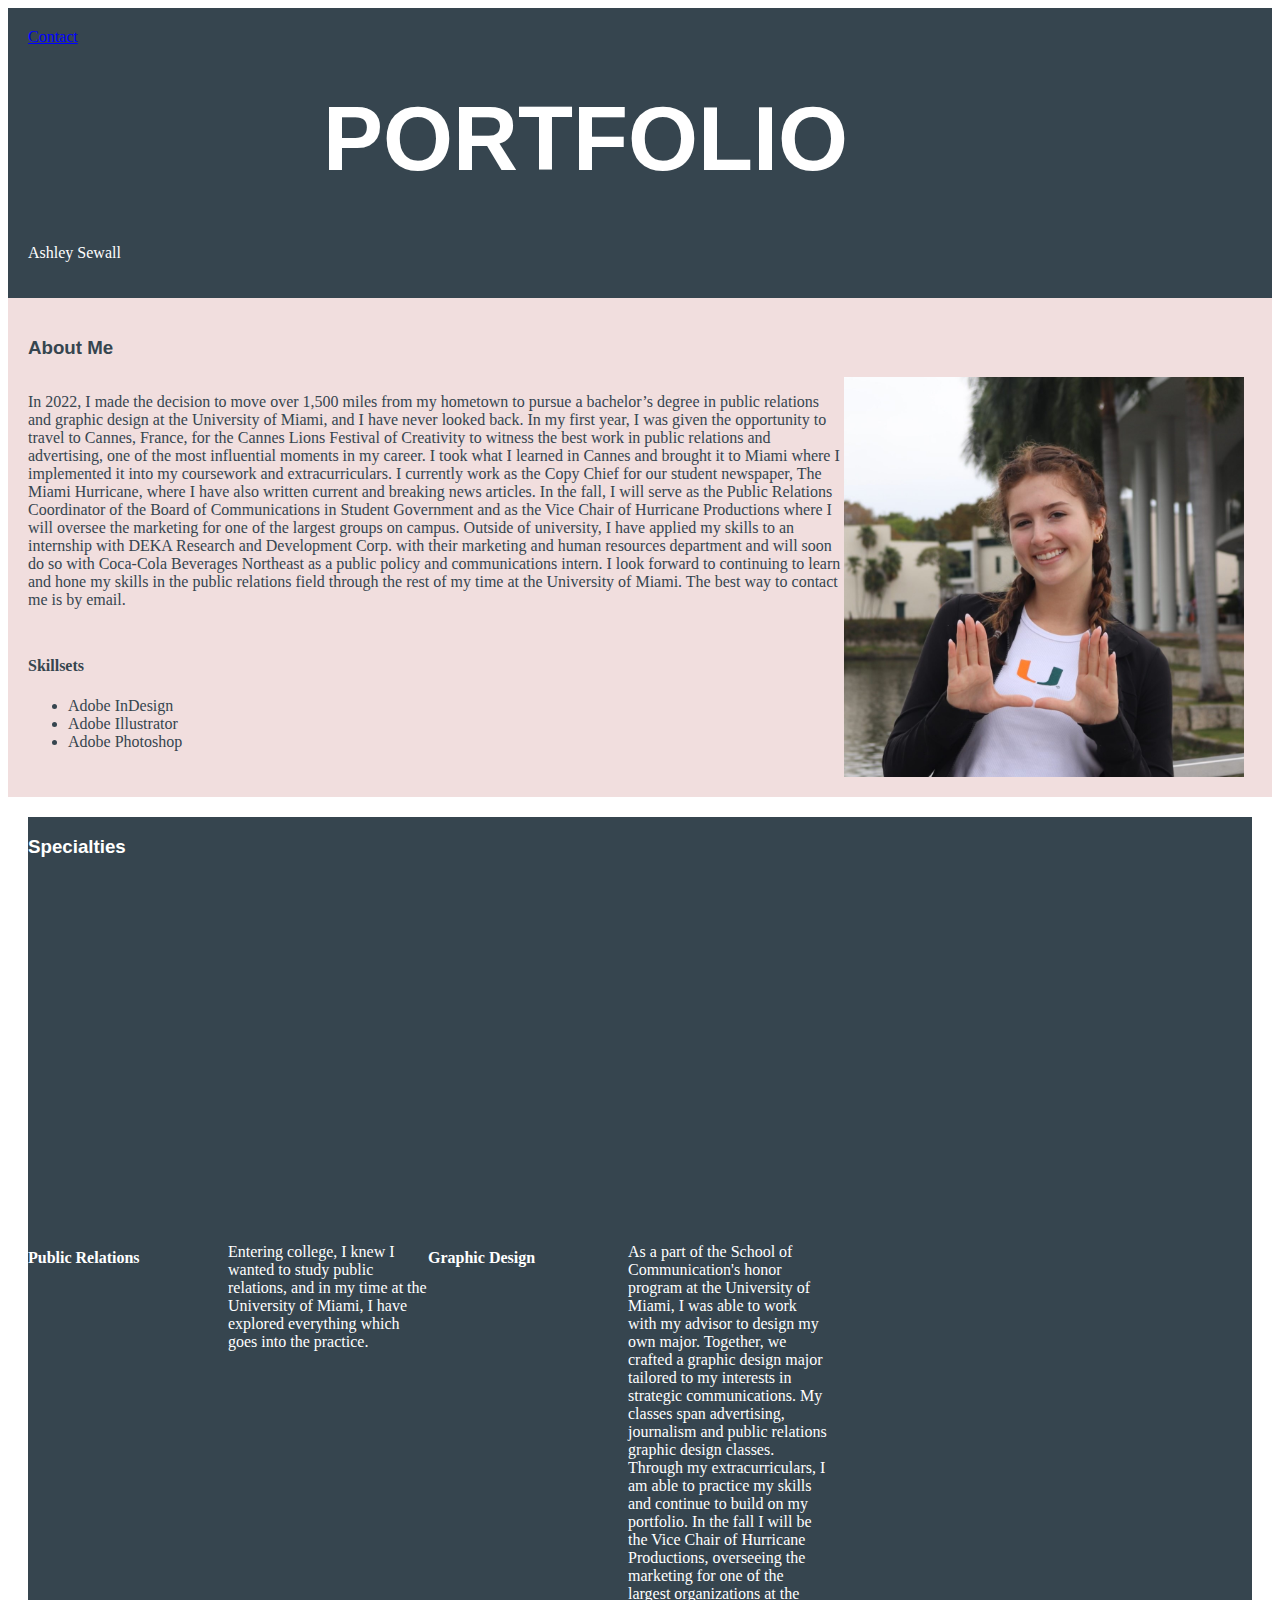
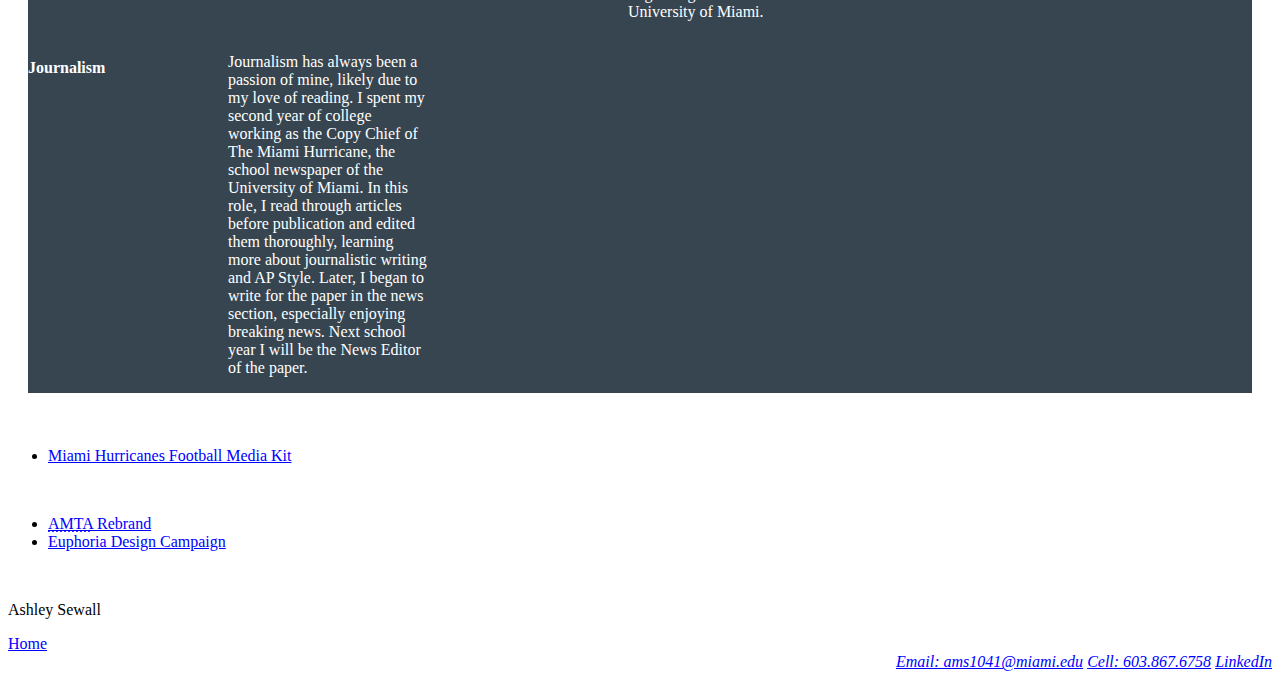
==== index.html @ 4e79d060 "new docs made" ====
<!DOCTYPE html>
<html lang="en">
    <head>
        <meta charset="utf-8">
        <title>Ashley Sewall</title>
        <link href="css/pstyle.css" rel="stylesheet">
    </head>

    <body>
        <header>
            <h1>Portfolio</h1>
            <p id="name">Ashley Sewall</p>
            <a href="#contact"">Contact</a>
        </header>

        <main>
            <section id="about">
                <h3 id="heada">About Me</h3>
                <p id="body">In <time datetime="2022">2022</time>, I made the decision to move over 1,500 miles from my hometown to pursue a bachelor’s degree in public relations and graphic design at the University of Miami, and I have never looked back. In my first year, I was given the opportunity to travel to Cannes, France, for the Cannes Lions Festival of Creativity to witness the best work in public relations and advertising, one of the most influential moments in my career. I took what I learned in Cannes and brought it to Miami where I implemented it into my coursework and extracurriculars. I currently work as the Copy Chief for our student newspaper, The Miami Hurricane, where I have also written current and breaking news articles. In the fall, I will serve as the Public Relations Coordinator of the Board of Communications in Student Government and as the Vice Chair of Hurricane Productions where I will oversee the marketing for one of the largest groups on campus. Outside of university, I have applied my skills to an internship with DEKA Research and Development Corp. with their marketing and human resources department and will soon do so with Coca-Cola Beverages Northeast as a public policy and communications intern. I look forward to continuing to learn and hone my skills in the public relations field through the rest of my time at the University of Miami. The best way to contact me is by email.</p>
            
                <article id="skills">
                    <h4>Skillsets</h4>
                    <ul>
                        <li>Adobe InDesign</li>
                        <li>Adobe Illustrator</li>
                        <li>Adobe Photoshop</li>
                    </ul>
                </article>
                <img id="pic" src="images/hp-headshot.jpg" alt="Ashley Sewall poses with hands forming a U in front of the Donna E. Shalala Student Center at the University of Miami." width="400" height="400">
            </section>

            <section id="specialties">
                <h3 id="headb">Specialties</h3>

                <h4>Public Relations</h2>
                <p>Entering college, I knew I wanted to study public relations, and in my time at the University of Miami, I have explored everything which goes into the practice.</p>

                <h4>Graphic Design</h4>
                <p>As a part of the School of Communication's honor program at the University of Miami, I was able to work with my advisor to design my own major. Together, we crafted a graphic design major tailored to my interests in strategic communications. My classes span advertising, journalism and public relations graphic design classes. Through my extracurriculars, I am able to practice my skills and continue to build on my portfolio. In the fall I will be the Vice Chair of Hurricane Productions, overseeing the marketing for one of the largest organizations at the University of Miami.</p>

                <h4>Journalism</h4>
                <p>Journalism has always been a passion of mine, likely due to my love of reading. I spent my second year of college working as the Copy Chief of The Miami Hurricane, the school newspaper of the University of Miami. In this role, I read through articles before publication and edited them thoroughly, learning more about journalistic writing and AP Style. Later, I began to write for the paper in the news section, especially enjoying breaking news. Next school year I will be the News Editor of the paper.</p>
            </section>

            <nav>
                <a href="resume.html" id="r">Resume</a>
                <a href="public-relations.html" id="pr">Public Relations</a>
                <ul>
                    <li><a href="football.html">Miami Hurricanes Football Media Kit</a></li>
                </ul>
                <a href="graphic-design.html" id="gd">Graphic Design</a>
                <ul>
                    <li><a href="rebrand.html"><abbr title="American Music Therapy Association">AMTA</abbr> Rebrand</a></li>
                    <li><a href="design.html">Euphoria Design Campaign</a></li>
                </ul>
                <a href="journalism.html" id="j">Journalism</a>
            </nav>
        </main>

        <footer>
            <article id="name2">
                <p>Ashley Sewall</p>
                <a href="index.html">Home</a>
            </article>
            <address id="contact">
                <a href=“mailto:ams1041@miami.edu”>Email: ams1041@miami.edu</a>
                <a href="tel:16038676758">Cell: 603.867.6758</a>
                <a href="linkedin.com/ashley-sewall">LinkedIn</a>
            </address>
        </footer>
    </body>
</html>
---- css/pstyle.css ----
a:link{
    color: #0000ff;
}
a:visited{
    color:#800080;
}
a:hover{
    color:#ff0000
}
a:active{
    color:#00ffff
}

header{
    background-color:#36454f;
    color:#ffffff;
    padding:20px;
    display: grid;
    grid-template-columns: 200px 840 200px;
    grid-template-rows: 200px 50px;
    grid-template-areas:
        ". portfolio ."
        "name . contact";
}

h1{
    grid-area: portfolio;
    font-family:Verdana, Geneva, Tahoma, sans-serif;
    text-transform:uppercase;
    font-size: 90px;
}

h2{
    font-family:Verdana, Geneva, Tahoma, sans-serif;
}

h3{
    font-family: Verdana, Geneva, Tahoma, sans-serif;
}

p{
    font-family: Georgia, 'Times New Roman', Times, serif;
    font-size: 12pt;
}

#name{
    grid-area: name;
    font-size:16px;
    font-family:'Times New Roman', Times, serif;
}

#contact{
    grid-area:contact;
    text-align:right;
    font-size:16px;
    font-family:'Times New Roman', Times, serif;
}

#about{
    background-color:#f1dede;
    color:#36454f;
    padding: 20px;
    display:grid;
    grid-template-columns:repeat(3,1fr);
    grid-template-rows:repear(3,1fr);
    grid-template-areas:
        "heada heada heada"
        "body body pic"
        "skills skills pic";
}

#heada{
    grid-area:heada;
}

#body{
    grid-area:body;
}

#skills{
    grid-area:skills;
}

#pic{
    grid-area:pic;
}

#specialties{
    background-color:#36454f;
    color:#ffffff;
    margin:20px;
    display: grid;
    grid-template-columns:repeat(4,200px);
    grid-template-rows:repeat(2,1fr);
    grid-template-areas: 
        "headb headb headb headb"
        "r pr gd j";
}

#headb{
    grid-area:headb;
}

#pr{
    grid-area:pr;
    color: #ffffff;
}

#gd{
    grid-area:gd;
    color:#ffffff;
}

#j{
    grid-area:j;
    color:#ffffff;
}

#r{
    grid-area:r;
    color:#ffffff;
}

footer{
    grid-template-columns:repeat(2, 1fr);
    grid-template-areas:
        "name contactf";
}

#name2{
    grid-area:name;
}

#contactf{
    grid-area:contactf;
    text-align:center;
}

/*journalism css*/
#more {display: none;
}

#explain{
    font-style: oblique;
    background-color:#f1dede;
    padding:30px;
}

/*resume css*/
#resume{
    margin:20px auto;
}

/*slideshow*/

.slideshow{	
	margin:0;
	padding:0;
	-moz-box-sizing:border-box;
	-webkit-box-sizing:border-box;
	box-sizing:border-box;
}

.slideshow{
	display:none;
	margin:50px auto;
}
.slideshow-control{
	padding-bottom:20px;
}
.arrows{
	position:absolute;
	top:15px;
	left:0;
	z-index:100;
}
.arrow{
	float:left;
	width:13px;
	height:13px;
	margin-right:7px;
	padding-top:16px;
	overflow:hidden;
	background: url('krakatoa-master/example/theme/img/arrows.png') no-repeat;
}
.arrow-left{
	background-position: 0 0;
    size: 30px;
}
.arrow-left:hover{
	background-position:0 -16px;
}
.arrow-right{
	background-position:-20px 0;
	left:20px;
    size:30px;
}
.arrow-right:hover{
	background-position:-20px -16px;
}
.buttons{
	position:absolute;
	top:5px;
	right:0px;
	z-index:100;
}
/*
.pagination{
	float:left;
	margin:0 2px;
}
.pagination a{
	display:block;
	width:10px;
	height:0;
	padding-top:10px;
	background-position:0 0;
	overflow:hidden;
}
.pagination a:hover,
.active-button a{
	background-position:0 -30px;
}
*/
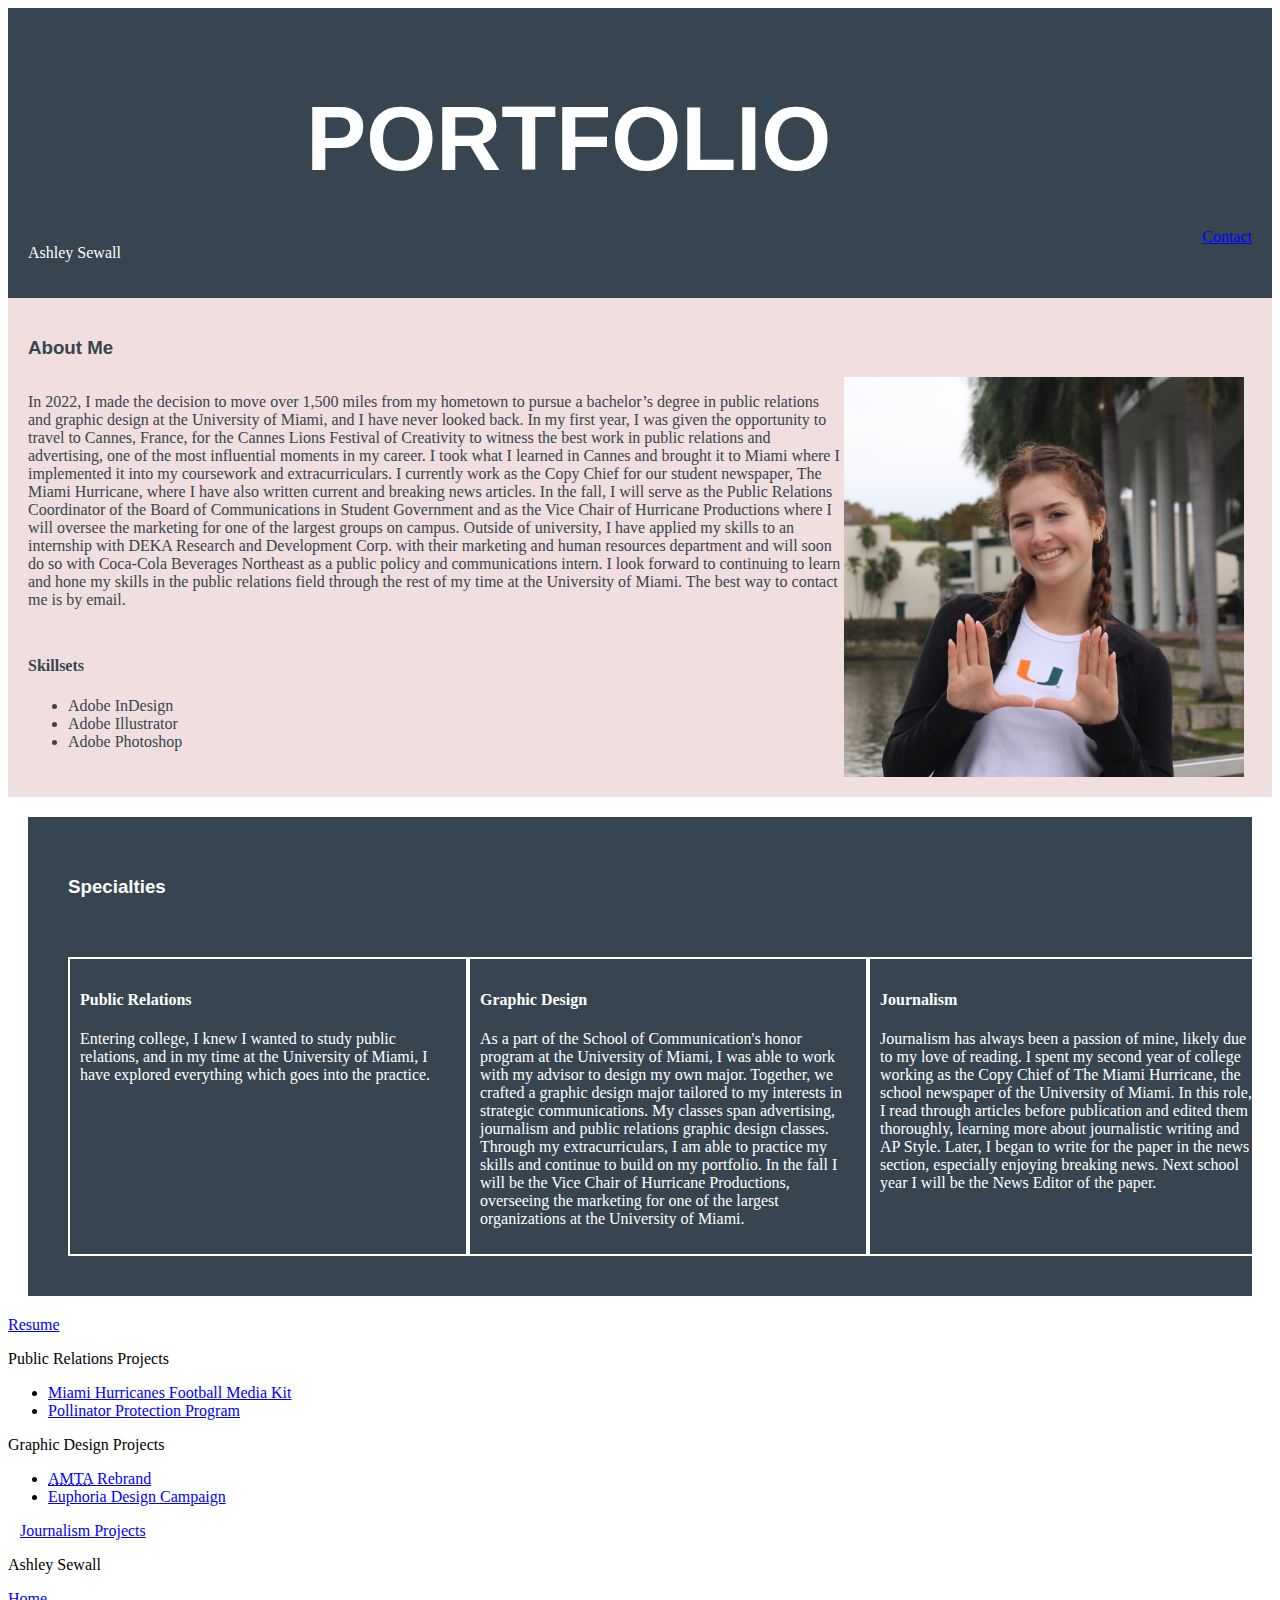
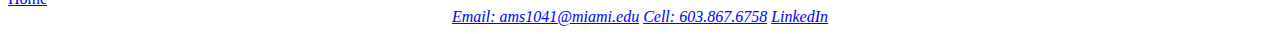
==== commit a836d56a: "updates" ====
--- a/index.html
+++ b/index.html
@@ -10,7 +10,7 @@
         <header>
             <h1>Portfolio</h1>
             <p id="name">Ashley Sewall</p>
-            <a href="#contact"">Contact</a>
+            <a href="#contactf" id="contact">Contact</a>
         </header>
 
         <main>
@@ -32,28 +32,35 @@
             <section id="specialties">
                 <h3 id="headb">Specialties</h3>
 
-                <h4>Public Relations</h2>
-                <p>Entering college, I knew I wanted to study public relations, and in my time at the University of Miami, I have explored everything which goes into the practice.</p>
+                <section id="pr">
+                    <h4>Public Relations</h4>
+                    <p>Entering college, I knew I wanted to study public relations, and in my time at the University of Miami, I have explored everything which goes into the practice.</p>
+                </section>
 
-                <h4>Graphic Design</h4>
-                <p>As a part of the School of Communication's honor program at the University of Miami, I was able to work with my advisor to design my own major. Together, we crafted a graphic design major tailored to my interests in strategic communications. My classes span advertising, journalism and public relations graphic design classes. Through my extracurriculars, I am able to practice my skills and continue to build on my portfolio. In the fall I will be the Vice Chair of Hurricane Productions, overseeing the marketing for one of the largest organizations at the University of Miami.</p>
+                <section id="gd">
+                    <h4>Graphic Design</h4>
+                    <p>As a part of the School of Communication's honor program at the University of Miami, I was able to work with my advisor to design my own major. Together, we crafted a graphic design major tailored to my interests in strategic communications. My classes span advertising, journalism and public relations graphic design classes. Through my extracurriculars, I am able to practice my skills and continue to build on my portfolio. In the fall I will be the Vice Chair of Hurricane Productions, overseeing the marketing for one of the largest organizations at the University of Miami.</p>
+                </section>
 
-                <h4>Journalism</h4>
-                <p>Journalism has always been a passion of mine, likely due to my love of reading. I spent my second year of college working as the Copy Chief of The Miami Hurricane, the school newspaper of the University of Miami. In this role, I read through articles before publication and edited them thoroughly, learning more about journalistic writing and AP Style. Later, I began to write for the paper in the news section, especially enjoying breaking news. Next school year I will be the News Editor of the paper.</p>
+                <section id="j">
+                    <h4>Journalism</h4>
+                    <p>Journalism has always been a passion of mine, likely due to my love of reading. I spent my second year of college working as the Copy Chief of The Miami Hurricane, the school newspaper of the University of Miami. In this role, I read through articles before publication and edited them thoroughly, learning more about journalistic writing and AP Style. Later, I began to write for the paper in the news section, especially enjoying breaking news. Next school year I will be the News Editor of the paper.</p>
+                </section>
             </section>
 
             <nav>
-                <a href="resume.html" id="r">Resume</a>
-                <a href="public-relations.html" id="pr">Public Relations</a>
+                <a href="resume.html">Resume</a>
+                <p>Public Relations Projects</p>
                 <ul>
                     <li><a href="football.html">Miami Hurricanes Football Media Kit</a></li>
+                    <li><a href="pollinator.html">Pollinator Protection Program</a></li>
                 </ul>
-                <a href="graphic-design.html" id="gd">Graphic Design</a>
+                <p>Graphic Design Projects</p>
                 <ul>
                     <li><a href="rebrand.html"><abbr title="American Music Therapy Association">AMTA</abbr> Rebrand</a></li>
                     <li><a href="design.html">Euphoria Design Campaign</a></li>
                 </ul>
-                <a href="journalism.html" id="j">Journalism</a>
+                <a href="journalism.html" id="j">Journalism Projects</a>
             </nav>
         </main>
 
@@ -62,7 +69,7 @@
                 <p>Ashley Sewall</p>
                 <a href="index.html">Home</a>
             </article>
-            <address id="contact">
+            <address id="contactf">
                 <a href=“mailto:ams1041@miami.edu”>Email: ams1041@miami.edu</a>
                 <a href="tel:16038676758">Cell: 603.867.6758</a>
                 <a href="linkedin.com/ashley-sewall">LinkedIn</a>
--- a/css/pstyle.css
+++ b/css/pstyle.css
@@ -85,16 +85,18 @@
     grid-area:pic;
 }
 
+
 #specialties{
     background-color:#36454f;
     color:#ffffff;
     margin:20px;
+    padding:40px;
     display: grid;
-    grid-template-columns:repeat(4,200px);
-    grid-template-rows:repeat(2,1fr);
+    grid-template-columns:repeat(3, 400px);
+    grid-template-rows: 100px 1fr;
     grid-template-areas: 
-        "headb headb headb headb"
-        "r pr gd j";
+        "headb headb headb"
+        "pr gd j";
 }
 
 #headb{
@@ -103,22 +105,20 @@
 
 #pr{
     grid-area:pr;
-    color: #ffffff;
+    border: 2px solid #ffffff;
+    padding: 10px;
 }
 
 #gd{
     grid-area:gd;
-    color:#ffffff;
+    border: 2px solid #ffffff;
+    padding: 10px;
 }
 
 #j{
     grid-area:j;
-    color:#ffffff;
-}
-
-#r{
-    grid-area:r;
-    color:#ffffff;
+    border: 2px solid #ffffff;
+    padding: 10px;
 }
 
 footer{
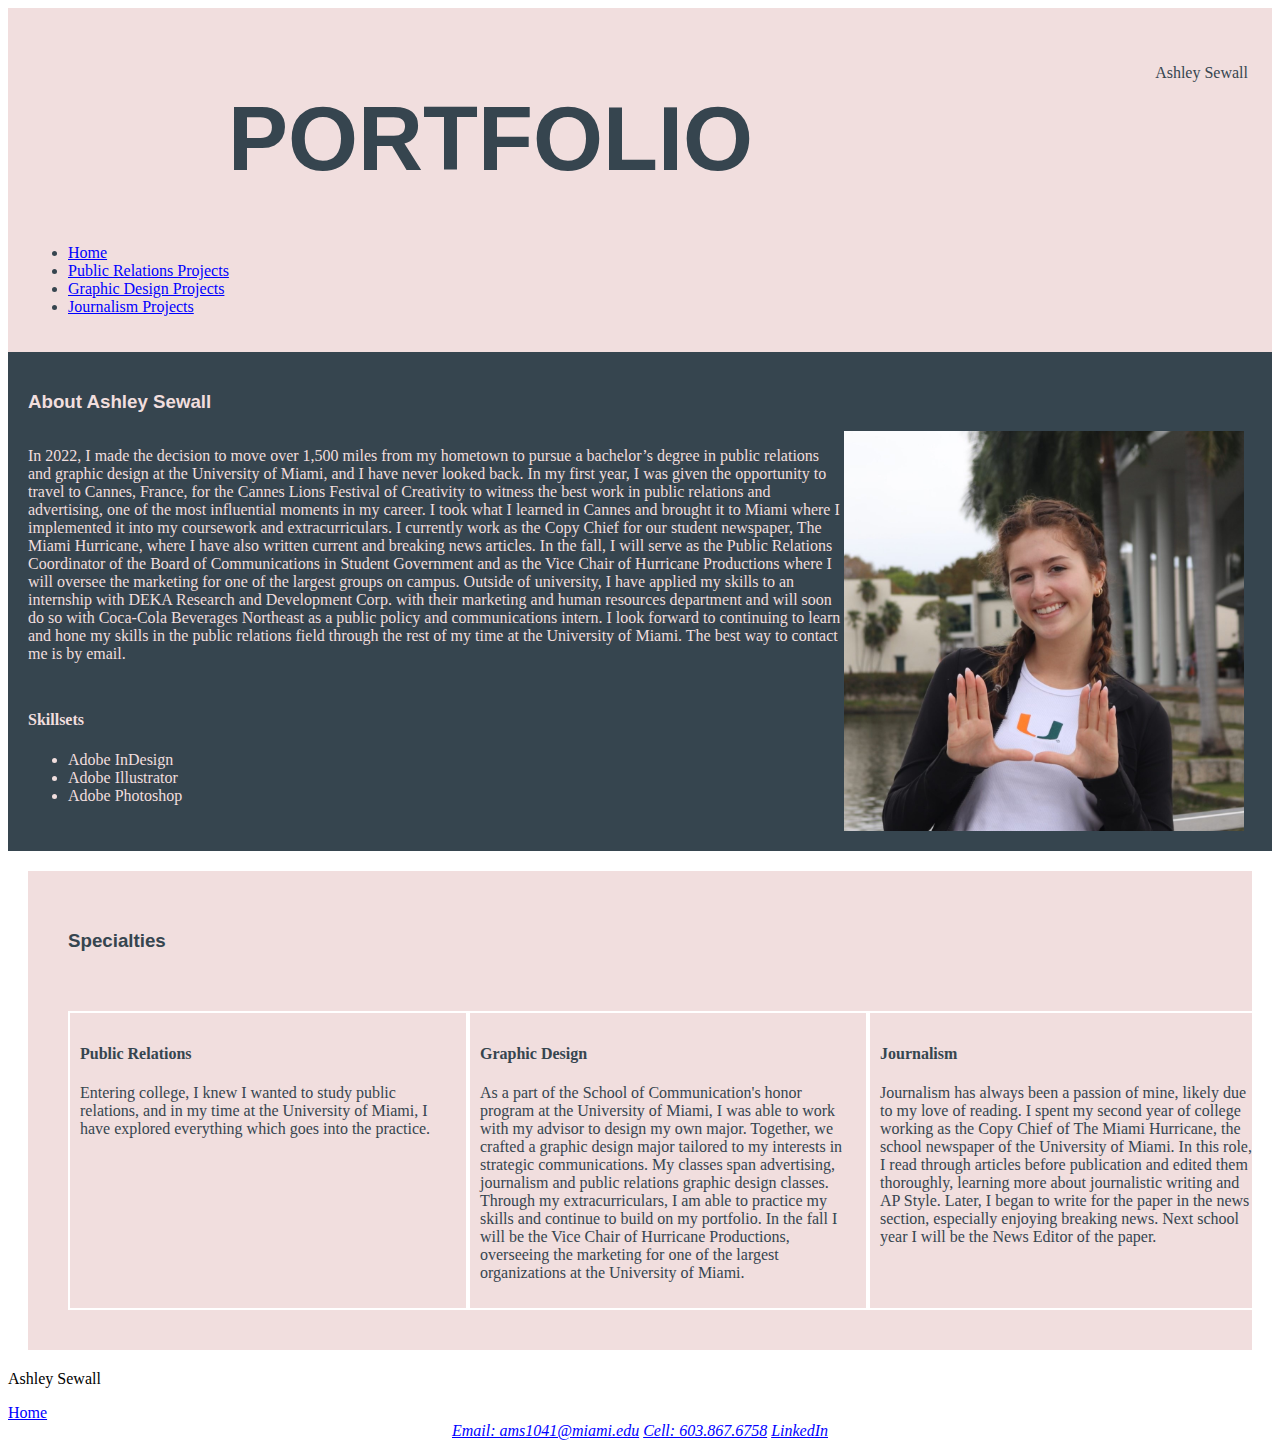
==== commit a2c5b072: "NAV!" ====
--- a/index.html
+++ b/index.html
@@ -9,13 +9,36 @@
     <body>
         <header>
             <h1>Portfolio</h1>
+            <section id="nav">
+                <ul id="menu">
+                    <li>
+                        <a href="index.html">Home</a>
+                    </li>
+                    <li>
+                    <a href="#">Public Relations Projects</a>
+                    <ul>
+                        <li><a href="football.html">Miami Hurricanes Football Media Kit</a></li>
+                        <li><a href="pollinator.html">Pollinator Protection Program</a></li>
+                    </ul>
+                    </li>
+                    <li>
+                        <a href="#">Graphic Design Projects</a>
+                        <ul>
+                            <li><a href="rebrand.html"><abbr title="American Music Therapy Association">AMTA</abbr> Rebrand</a></li>
+                            <li><a href="design.html">Euphoria Design Campaign</a></li>
+                        </ul>
+                    </li>
+                    <li>
+                    <a href="journalism.html">Journalism Projects</a>
+                    </li>
+                </ul>
+            </section>
             <p id="name">Ashley Sewall</p>
-            <a href="#contactf" id="contact">Contact</a>
         </header>
 
         <main>
             <section id="about">
-                <h3 id="heada">About Me</h3>
+                <h3 id="heada">About Ashley Sewall</h3>
                 <p id="body">In <time datetime="2022">2022</time>, I made the decision to move over 1,500 miles from my hometown to pursue a bachelor’s degree in public relations and graphic design at the University of Miami, and I have never looked back. In my first year, I was given the opportunity to travel to Cannes, France, for the Cannes Lions Festival of Creativity to witness the best work in public relations and advertising, one of the most influential moments in my career. I took what I learned in Cannes and brought it to Miami where I implemented it into my coursework and extracurriculars. I currently work as the Copy Chief for our student newspaper, The Miami Hurricane, where I have also written current and breaking news articles. In the fall, I will serve as the Public Relations Coordinator of the Board of Communications in Student Government and as the Vice Chair of Hurricane Productions where I will oversee the marketing for one of the largest groups on campus. Outside of university, I have applied my skills to an internship with DEKA Research and Development Corp. with their marketing and human resources department and will soon do so with Coca-Cola Beverages Northeast as a public policy and communications intern. I look forward to continuing to learn and hone my skills in the public relations field through the rest of my time at the University of Miami. The best way to contact me is by email.</p>
             
                 <article id="skills">
@@ -47,21 +70,6 @@
                     <p>Journalism has always been a passion of mine, likely due to my love of reading. I spent my second year of college working as the Copy Chief of The Miami Hurricane, the school newspaper of the University of Miami. In this role, I read through articles before publication and edited them thoroughly, learning more about journalistic writing and AP Style. Later, I began to write for the paper in the news section, especially enjoying breaking news. Next school year I will be the News Editor of the paper.</p>
                 </section>
             </section>
-
-            <nav>
-                <a href="resume.html">Resume</a>
-                <p>Public Relations Projects</p>
-                <ul>
-                    <li><a href="football.html">Miami Hurricanes Football Media Kit</a></li>
-                    <li><a href="pollinator.html">Pollinator Protection Program</a></li>
-                </ul>
-                <p>Graphic Design Projects</p>
-                <ul>
-                    <li><a href="rebrand.html"><abbr title="American Music Therapy Association">AMTA</abbr> Rebrand</a></li>
-                    <li><a href="design.html">Euphoria Design Campaign</a></li>
-                </ul>
-                <a href="journalism.html" id="j">Journalism Projects</a>
-            </nav>
         </main>
 
         <footer>
@@ -75,5 +83,24 @@
                 <a href="linkedin.com/ashley-sewall">LinkedIn</a>
             </address>
         </footer>
+
+        <script src="jquery-plugin.js" type="text/javascript"></script>
+        <script src="tendina-master/dist/tendina.js" type="text/javascript"></script>
+
+        <script>
+            $('#menu').tendina({
+                animate: true,
+                speed: 1000,
+                onHover: true,
+                hoverDelay: 300,
+                activeMenu: $('.my-active-menu'),
+                openCallback: function(clickedEl) {
+                    clickedEl.addClass('opened');
+                },
+                closeCallback: function(clickedEl) {
+                    clickedEl.addClass('closed');
+                }
+            });
+        </script>
     </body>
 </html>--- a/css/pstyle.css
+++ b/css/pstyle.css
@@ -9,18 +9,6 @@
 }
 a:active{
     color:#00ffff
-}
-
-header{
-    background-color:#36454f;
-    color:#ffffff;
-    padding:20px;
-    display: grid;
-    grid-template-columns: 200px 840 200px;
-    grid-template-rows: 200px 50px;
-    grid-template-areas:
-        ". portfolio ."
-        "name . contact";
 }
 
 h1{
@@ -43,22 +31,34 @@
     font-size: 12pt;
 }
 
+header{
+    background-color:#f1dede;
+    color:#36454f;
+    padding:20px;
+    display: grid;
+    grid-template-columns: 200px 840px 200px;
+    grid-template-rows: 200px 1fr;
+    grid-template-areas:
+        ". portfolio name"
+        "nav nav .";
+}
+
+#nav{
+    grid-area:nav;
+    text-align:left;
+    font-size:16px;
+    font-family:'Times New Roman', Times, serif;
+}
 #name{
     grid-area: name;
-    font-size:16px;
+    text-align:right;
+    padding:20px 20px 10px 0px;
     font-family:'Times New Roman', Times, serif;
 }
 
-#contact{
-    grid-area:contact;
-    text-align:right;
-    font-size:16px;
-    font-family:'Times New Roman', Times, serif;
-}
-
 #about{
-    background-color:#f1dede;
-    color:#36454f;
+    background-color:#36454f;
+    color:#f1dede;
     padding: 20px;
     display:grid;
     grid-template-columns:repeat(3,1fr);
@@ -87,8 +87,8 @@
 
 
 #specialties{
-    background-color:#36454f;
-    color:#ffffff;
+    background-color:#f1dede;
+    color:#36454f;
     margin:20px;
     padding:40px;
     display: grid;
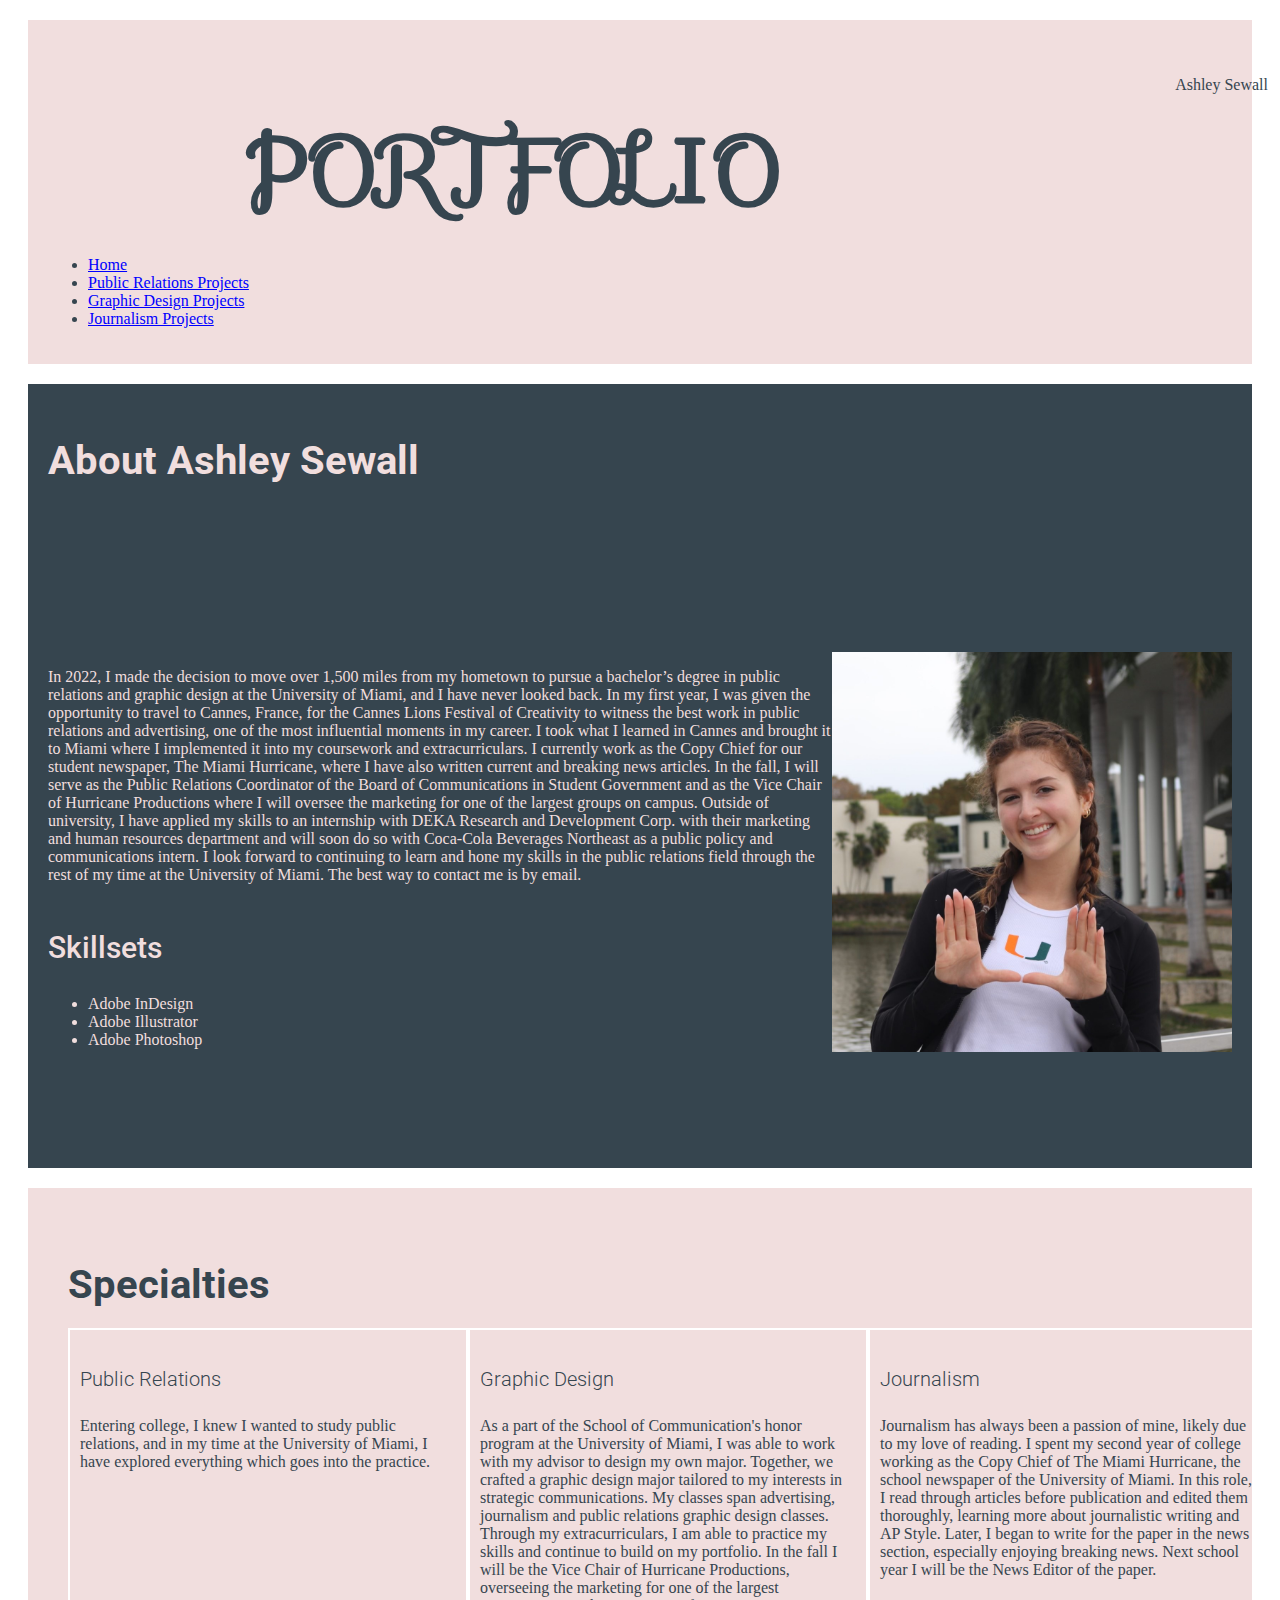
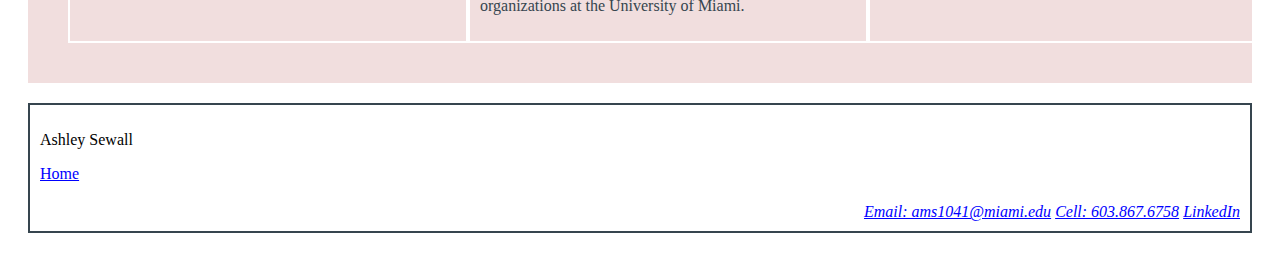
==== commit a79d4bc0: "final css stuff" ====
--- a/index.html
+++ b/index.html
@@ -4,6 +4,8 @@
         <meta charset="utf-8">
         <title>Ashley Sewall</title>
         <link href="css/pstyle.css" rel="stylesheet">
+        <link rel="stylesheet" href="https://fonts.googleapis.com/css?family=Sofia">
+        <link href="https://fonts.googleapis.com/css2?family=Roboto:ital,wght@0,100;0,300;0,400;0,500;0,700;0,900;1,100;1,300;1,400;1,500;1,700;1,900&display=swap" rel="stylesheet">
     </head>
 
     <body>
@@ -18,7 +20,6 @@
                     <a href="#">Public Relations Projects</a>
                     <ul>
                         <li><a href="football.html">Miami Hurricanes Football Media Kit</a></li>
-                        <li><a href="pollinator.html">Pollinator Protection Program</a></li>
                     </ul>
                     </li>
                     <li>
@@ -38,11 +39,11 @@
 
         <main>
             <section id="about">
-                <h3 id="heada">About Ashley Sewall</h3>
+                <h2 id="heada">About Ashley Sewall</h2>
                 <p id="body">In <time datetime="2022">2022</time>, I made the decision to move over 1,500 miles from my hometown to pursue a bachelor’s degree in public relations and graphic design at the University of Miami, and I have never looked back. In my first year, I was given the opportunity to travel to Cannes, France, for the Cannes Lions Festival of Creativity to witness the best work in public relations and advertising, one of the most influential moments in my career. I took what I learned in Cannes and brought it to Miami where I implemented it into my coursework and extracurriculars. I currently work as the Copy Chief for our student newspaper, The Miami Hurricane, where I have also written current and breaking news articles. In the fall, I will serve as the Public Relations Coordinator of the Board of Communications in Student Government and as the Vice Chair of Hurricane Productions where I will oversee the marketing for one of the largest groups on campus. Outside of university, I have applied my skills to an internship with DEKA Research and Development Corp. with their marketing and human resources department and will soon do so with Coca-Cola Beverages Northeast as a public policy and communications intern. I look forward to continuing to learn and hone my skills in the public relations field through the rest of my time at the University of Miami. The best way to contact me is by email.</p>
             
                 <article id="skills">
-                    <h4>Skillsets</h4>
+                    <h3>Skillsets</h3>
                     <ul>
                         <li>Adobe InDesign</li>
                         <li>Adobe Illustrator</li>
@@ -53,7 +54,7 @@
             </section>
 
             <section id="specialties">
-                <h3 id="headb">Specialties</h3>
+                <h2 id="headb">Specialties</h2>
 
                 <section id="pr">
                     <h4>Public Relations</h4>
--- a/css/pstyle.css
+++ b/css/pstyle.css
@@ -13,27 +13,38 @@
 
 h1{
     grid-area: portfolio;
-    font-family:Verdana, Geneva, Tahoma, sans-serif;
+    font-family:"Sofia", Verdana, sans-serif;
     text-transform:uppercase;
     font-size: 90px;
 }
 
 h2{
-    font-family:Verdana, Geneva, Tahoma, sans-serif;
+    font-family:"Roboto", Verdana, Tahoma, sans-serif;
+    font-size:40px;
+    font-weight:700;
 }
 
 h3{
-    font-family: Verdana, Geneva, Tahoma, sans-serif;
+    font-family: "Roboto",Verdana, Tahoma, sans-serif;
+    font-size:30px;
+    font-weight:500;
+}
+
+h4{
+    font-family:"Roboto", Verdana, Tahoma, sans-serif;
+    font-size:20px;
+    font-weight:300;
 }
 
 p{
-    font-family: Georgia, 'Times New Roman', Times, serif;
-    font-size: 12pt;
+    font-family: Georgia, 'Times New Roman', serif;
+    font-size: 16px;
 }
 
 header{
     background-color:#f1dede;
     color:#36454f;
+    margin:20px;
     padding:20px;
     display: grid;
     grid-template-columns: 200px 840px 200px;
@@ -59,10 +70,11 @@
 #about{
     background-color:#36454f;
     color:#f1dede;
+    margin:20px;
     padding: 20px;
     display:grid;
     grid-template-columns:repeat(3,1fr);
-    grid-template-rows:repear(3,1fr);
+    grid-template-rows:repeat(3,1fr);
     grid-template-areas:
         "heada heada heada"
         "body body pic"
@@ -122,6 +134,8 @@
 }
 
 footer{
+    margin:20px;
+    border:2px solid #36454f;
     grid-template-columns:repeat(2, 1fr);
     grid-template-areas:
         "name contactf";
@@ -129,15 +143,52 @@
 
 #name2{
     grid-area:name;
+    padding:10px
 }
 
 #contactf{
     grid-area:contactf;
-    text-align:center;
+    padding:10px;
+    text-align:right;
 }
 
 /*journalism css*/
-#more {display: none;
+#journalismport{
+    margin:20px;
+    display:grid;
+    grid-template-columns: 1240px;
+    grid-template-areas:
+        "headj"
+        "navj"
+        "fulbright"
+        "gaza"
+        "sae";
+}
+
+#headj{
+    grid-area: headj;
+    padding:20px;
+    background-color:#36454f;
+    color:#f1dede;
+}
+
+#navj{
+    grid-area:navj;
+    padding:0px 20px 20px 20px;
+    background-color:#f1dede;
+    color:#36454f;
+}
+
+#fulbright{
+    grid-area:fulbright;
+}
+
+#gaza{
+    grid-area:gaza;
+}
+
+#sae{
+    grid-area:sae;
 }
 
 #explain{
@@ -145,6 +196,7 @@
     background-color:#f1dede;
     padding:30px;
 }
+
 
 /*resume css*/
 #resume{
@@ -221,4 +273,31 @@
 .active-button a{
 	background-position:0 -30px;
 }
-*/+*/
+
+/*Projects*/
+
+#project{
+    display:grid;
+    margin:20px;
+    padding:20px;
+    grid-template-columns:1220px;
+    grid-template-areas:
+        "name"
+        "explainer"
+        "content";
+}
+#projectname{
+    grid-area:name;
+    padding:20px;
+    background-color:#36454f;
+    color:#f1dede;
+}
+#projectexp{
+    grid-area:explainer;
+    color:#36454f;
+}
+
+#content{
+    grid-area:content;
+}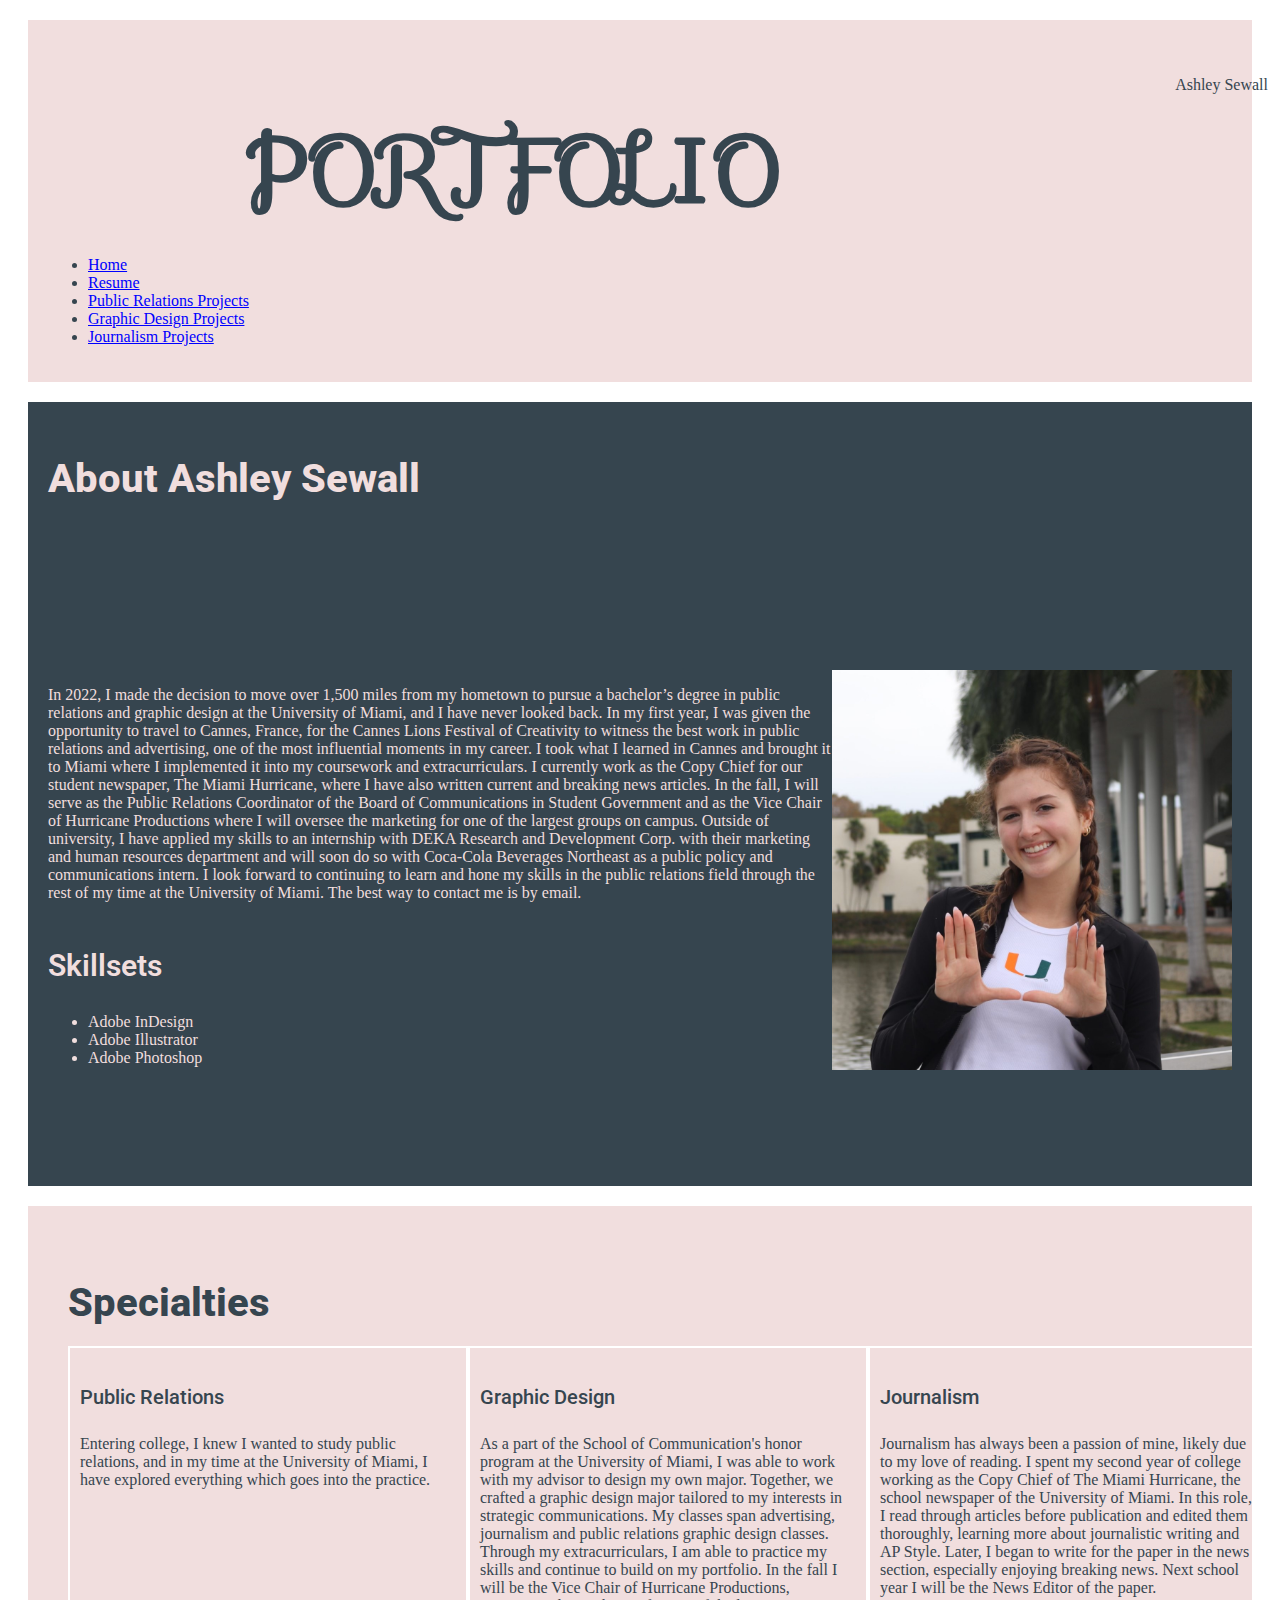
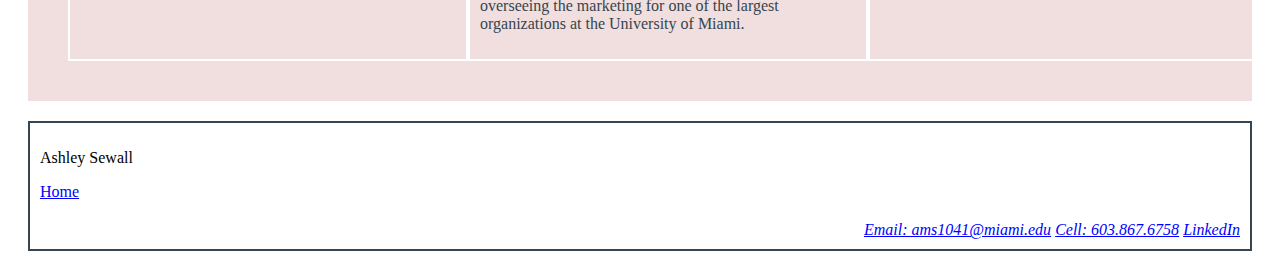
==== commit 7b01f198: "add article" ====
--- a/index.html
+++ b/index.html
@@ -15,6 +15,9 @@
                 <ul id="menu">
                     <li>
                         <a href="index.html">Home</a>
+                    </li>
+                    <li>
+                        <a href="resume.html">Resume</a>
                     </li>
                     <li>
                     <a href="#">Public Relations Projects</a>
--- a/css/pstyle.css
+++ b/css/pstyle.css
@@ -21,19 +21,19 @@
 h2{
     font-family:"Roboto", Verdana, Tahoma, sans-serif;
     font-size:40px;
-    font-weight:700;
+    font-weight:800;
 }
 
 h3{
     font-family: "Roboto",Verdana, Tahoma, sans-serif;
     font-size:30px;
-    font-weight:500;
+    font-weight:600;
 }
 
 h4{
     font-family:"Roboto", Verdana, Tahoma, sans-serif;
     font-size:20px;
-    font-weight:300;
+    font-weight:500;
 }
 
 p{
@@ -162,7 +162,8 @@
         "navj"
         "fulbright"
         "gaza"
-        "sae";
+        "sae"
+        "centennial";
 }
 
 #headj{
@@ -190,8 +191,11 @@
 #sae{
     grid-area:sae;
 }
-
-#explain{
+#centennial{
+    grid-area:centennial;
+}
+
+.explain{
     font-style: oblique;
     background-color:#f1dede;
     padding:30px;
@@ -222,22 +226,21 @@
 }
 .arrows{
 	position:absolute;
-	top:15px;
+	top:-25px;
 	left:0;
 	z-index:100;
 }
+
 .arrow{
-	float:left;
+	float:none;
 	width:13px;
 	height:13px;
 	margin-right:7px;
 	padding-top:16px;
-	overflow:hidden;
-	background: url('krakatoa-master/example/theme/img/arrows.png') no-repeat;
+
 }
 .arrow-left{
 	background-position: 0 0;
-    size: 30px;
 }
 .arrow-left:hover{
 	background-position:0 -16px;
@@ -245,7 +248,6 @@
 .arrow-right{
 	background-position:-20px 0;
 	left:20px;
-    size:30px;
 }
 .arrow-right:hover{
 	background-position:-20px -16px;
@@ -253,10 +255,10 @@
 .buttons{
 	position:absolute;
 	top:5px;
-	right:0px;
+	right:-50px;
 	z-index:100;
 }
-/*
+/* extra code I don't like for slideshow
 .pagination{
 	float:left;
 	margin:0 2px;
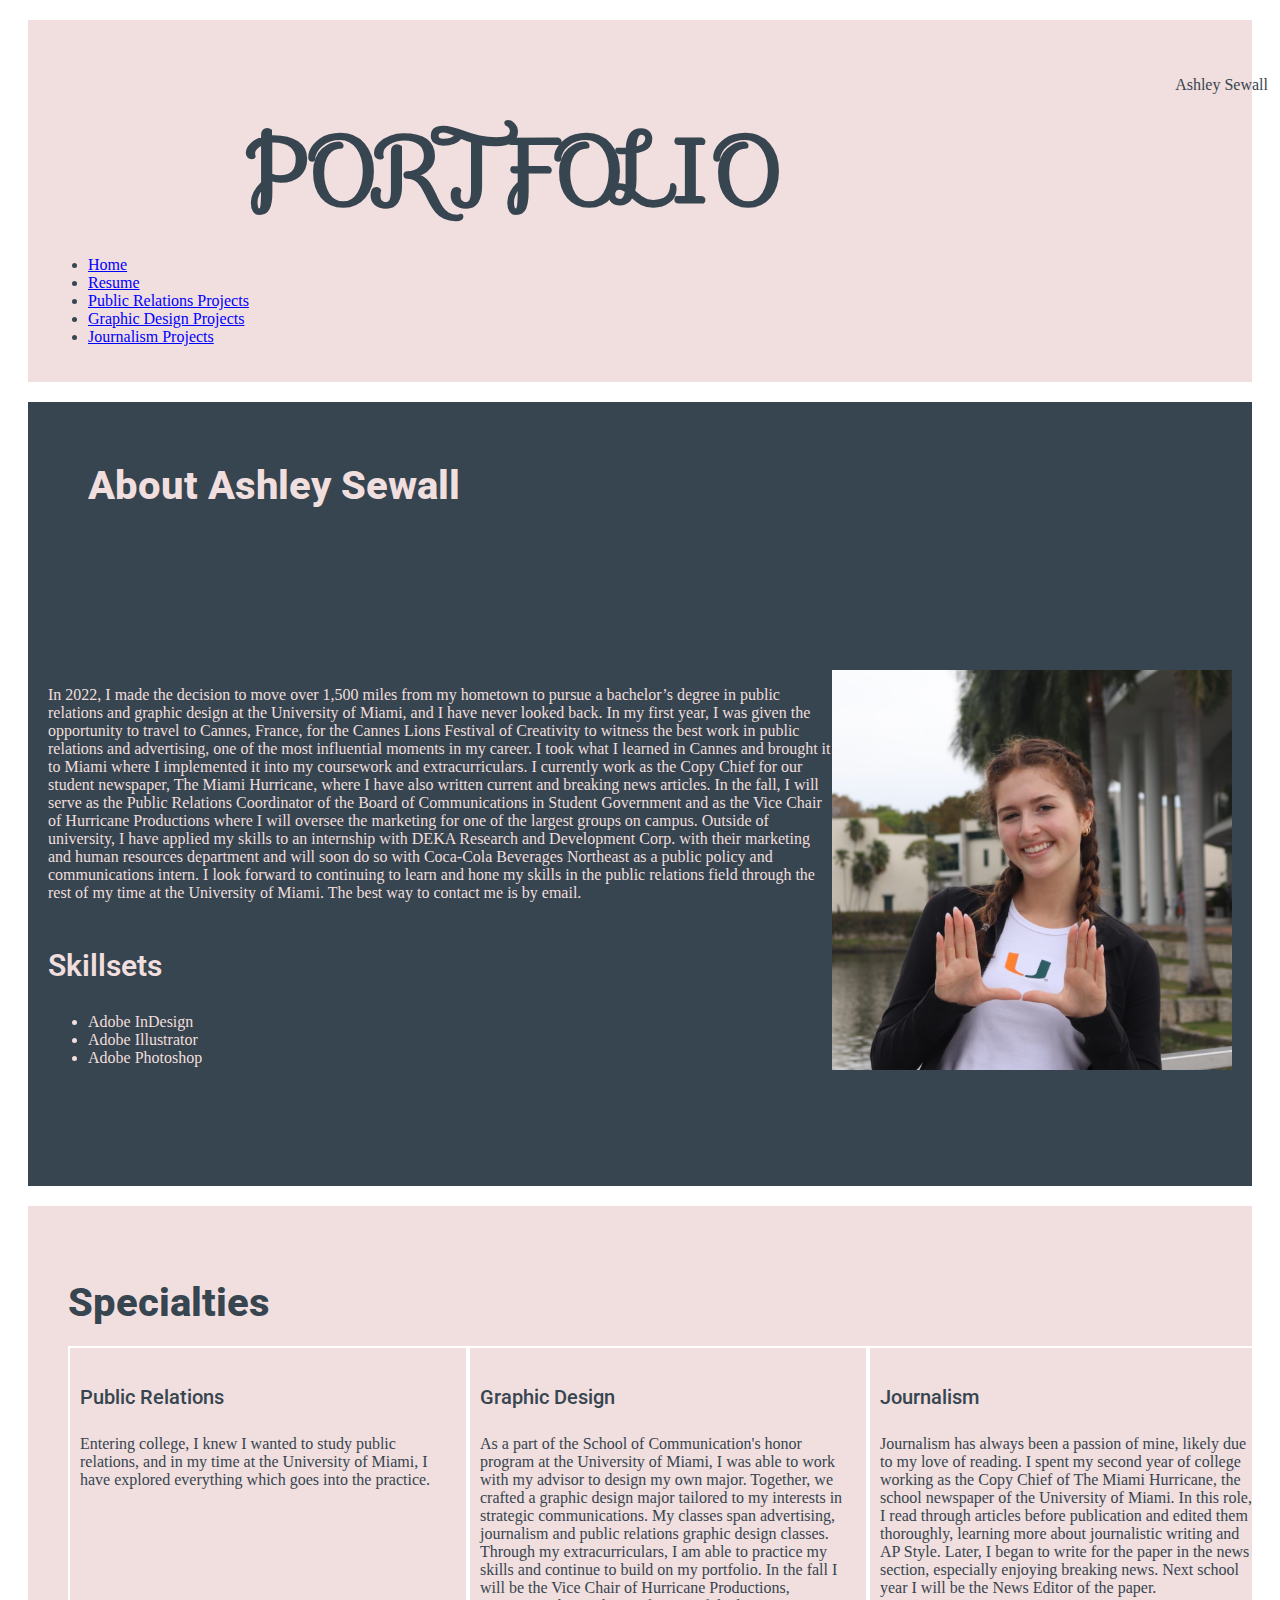
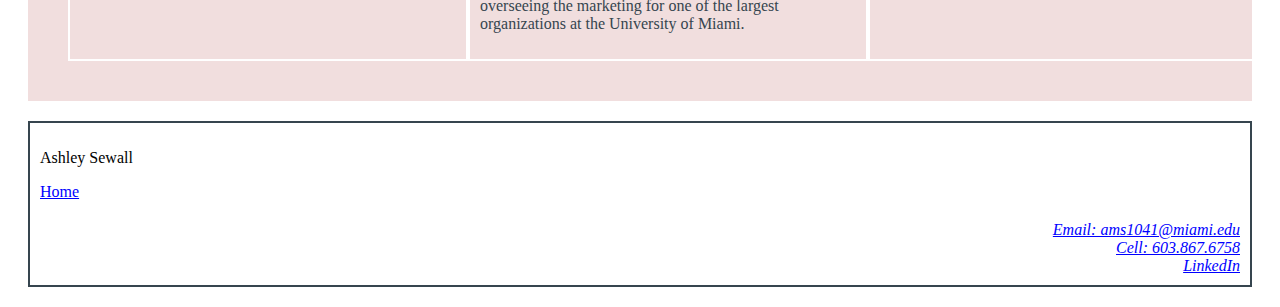
==== commit f7c42c38: "updated footer" ====
--- a/index.html
+++ b/index.html
@@ -3,7 +3,9 @@
     <head>
         <meta charset="utf-8">
         <title>Ashley Sewall</title>
-        <link href="css/pstyle.css" rel="stylesheet">
+        <meta name="viewport" content="width=device-width; initial-scale=1;"/>
+        <link href="css/pstyle.css" media="screen" rel="stylesheet"/>
+        <link href="css/mobile.css" media="screen" rel="stylesheet"/>
         <link rel="stylesheet" href="https://fonts.googleapis.com/css?family=Sofia">
         <link href="https://fonts.googleapis.com/css2?family=Roboto:ital,wght@0,100;0,300;0,400;0,500;0,700;0,900;1,100;1,300;1,400;1,500;1,700;1,900&display=swap" rel="stylesheet">
     </head>
@@ -82,8 +84,8 @@
                 <a href="index.html">Home</a>
             </article>
             <address id="contactf">
-                <a href=“mailto:ams1041@miami.edu”>Email: ams1041@miami.edu</a>
-                <a href="tel:16038676758">Cell: 603.867.6758</a>
+                <a href=“mailto:ams1041@miami.edu”>Email: ams1041@miami.edu</a> <br/>
+                <a href="tel:16038676758">Cell: 603.867.6758</a> <br/>
                 <a href="linkedin.com/ashley-sewall">LinkedIn</a>
             </address>
         </footer>
--- a/css/pstyle.css
+++ b/css/pstyle.css
@@ -48,6 +48,7 @@
     padding:20px;
     display: grid;
     grid-template-columns: 200px 840px 200px;
+    max-width:1280px;
     grid-template-rows: 200px 1fr;
     grid-template-areas:
         ". portfolio name"
@@ -74,6 +75,7 @@
     padding: 20px;
     display:grid;
     grid-template-columns:repeat(3,1fr);
+    max-width:1280px;
     grid-template-rows:repeat(3,1fr);
     grid-template-areas:
         "heada heada heada"
@@ -83,6 +85,8 @@
 
 #heada{
     grid-area:heada;
+    padding:20px;
+    margin:20px;
 }
 
 #body{
@@ -104,6 +108,7 @@
     margin:20px;
     padding:40px;
     display: grid;
+    max-width:1280px;
     grid-template-columns:repeat(3, 400px);
     grid-template-rows: 100px 1fr;
     grid-template-areas: 
@@ -135,6 +140,7 @@
 
 footer{
     margin:20px;
+    max-width:1280px;
     border:2px solid #36454f;
     grid-template-columns:repeat(2, 1fr);
     grid-template-areas:
@@ -182,17 +188,26 @@
 
 #fulbright{
     grid-area:fulbright;
+    padding:20px;
+    border-top: 2px solid #36454f;
+    border-bottom: 2px solid #36454f;
 }
 
 #gaza{
     grid-area:gaza;
+    border-bottom: 2px solid #36454f;
+    padding:20px;
 }
 
 #sae{
     grid-area:sae;
+    border-bottom: 2px solid #36454f;
+    padding:20px;
 }
 #centennial{
     grid-area:centennial;
+    border-bottom: 2px solid #36454f;
+    padding:20px;
 }
 
 .explain{
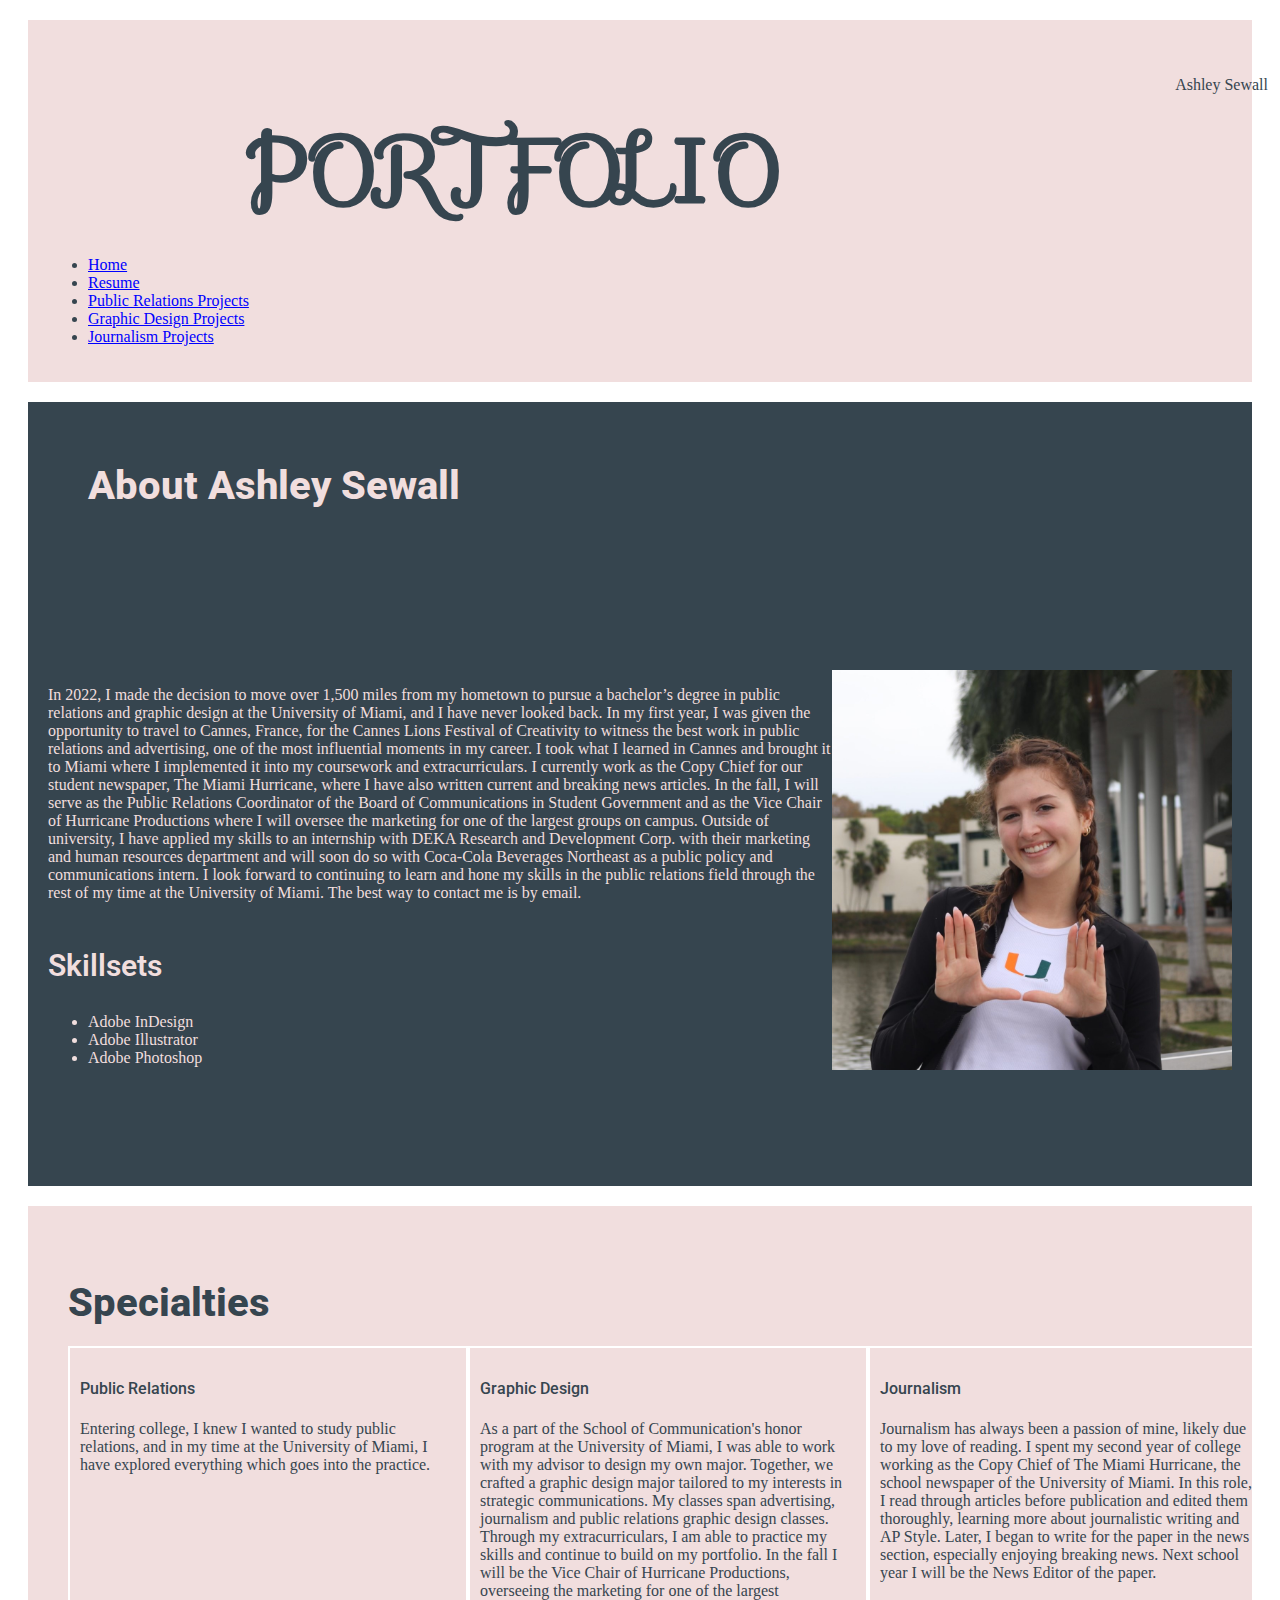
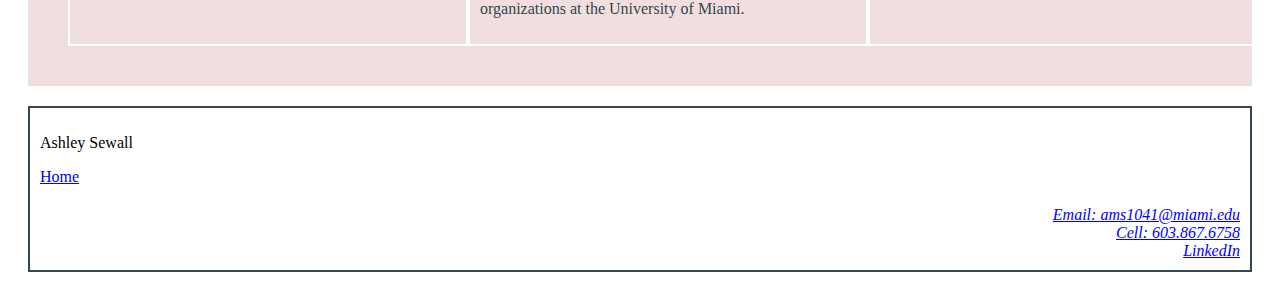
==== commit 843d5ed7: "Mobile design for index" ====
--- a/index.html
+++ b/index.html
@@ -97,7 +97,7 @@
             $('#menu').tendina({
                 animate: true,
                 speed: 1000,
-                onHover: true,
+                onClick: true,
                 hoverDelay: 300,
                 activeMenu: $('.my-active-menu'),
                 openCallback: function(clickedEl) {
--- a/css/pstyle.css
+++ b/css/pstyle.css
@@ -32,7 +32,7 @@
 
 h4{
     font-family:"Roboto", Verdana, Tahoma, sans-serif;
-    font-size:20px;
+    font-size:16px;
     font-weight:500;
 }
 
@@ -65,7 +65,7 @@
     grid-area: name;
     text-align:right;
     padding:20px 20px 10px 0px;
-    font-family:'Times New Roman', Times, serif;
+    font-family: Georgia, 'Times New Roman', serif;
 }
 
 #about{
--- a/css/mobile.css
+++ b/css/mobile.css
@@ -0,0 +1,128 @@
+@media (max-width:414px){
+    
+    h1{
+        font-size: 35px;
+    }
+    h2{
+        font-size:30px
+    }
+    p{
+        font-family: Georgia, 'Times New Roman', serif;
+        font-size: 16px;
+    }
+    header{
+        padding:5px;
+        margin:2px;
+        display: grid;
+        grid-template-columns: 404px;
+        grid-template-rows: 50px 50px 1fr;
+        max-width:404px;
+        grid-template-areas:
+            "portfolio"
+            "name"
+            "nav";
+    }
+    #nav{
+        grid-area:nav;
+        font-size:16px;
+    }
+    #name{
+        grid-area: name;
+        text-align:left;
+        font-size:16px;
+    }
+
+    #about{
+        padding:5px;
+        margin:2px;
+        display:grid;
+        grid-template-columns:404px;
+        max-width:404px;
+        grid-template-rows:50px 200px 1fr 200px;
+        grid-template-areas:
+            "heada"
+            "pic"
+            "body"
+            "skills";
+    }
+    
+    #heada{
+        grid-area:heada;
+        padding:0px;
+        margin:0px;
+    }
+    
+    #body{
+        grid-area:body;
+        max-width:350px;
+    }
+    
+    #skills{
+        grid-area:skills;
+    }
+    
+    #pic{
+        grid-area:pic;
+        width:200px;
+        height:200px;
+    }
+    #specialties{
+        margin:2px;
+        padding:5px;
+        display: grid;
+        max-width:404px;
+        grid-template-columns:404px;
+        grid-template-rows: 100px 1fr;
+        grid-template-areas: 
+            "headb"
+            "pr"
+            "gd"
+            "j";
+    }
+    
+    #headb{
+        grid-area:headb;
+    }
+    
+    #pr{
+        grid-area:pr;
+        max-width:350px;
+        border: 0px;
+        padding: 5px;
+    }
+    
+    #gd{
+        grid-area:gd;
+        max-width:350px;
+        border: 0px;
+        padding: 5px;
+    }
+    
+    #j{
+        grid-area:j;
+        max-width:350px;
+        border: 0px;
+        padding: 5px;
+    }
+
+    footer{
+        margin:5px;
+        max-width:404px;
+        border:1px solid #36454f;
+        grid-template-columns:404px;
+        grid-template-areas:
+            "name"
+            "contactf";
+    }
+    
+    #name2{
+        grid-area:name;
+        padding:2px
+    }
+    
+    #contactf{
+        grid-area:contactf;
+        padding:2px;
+        text-align:left;
+    }
+}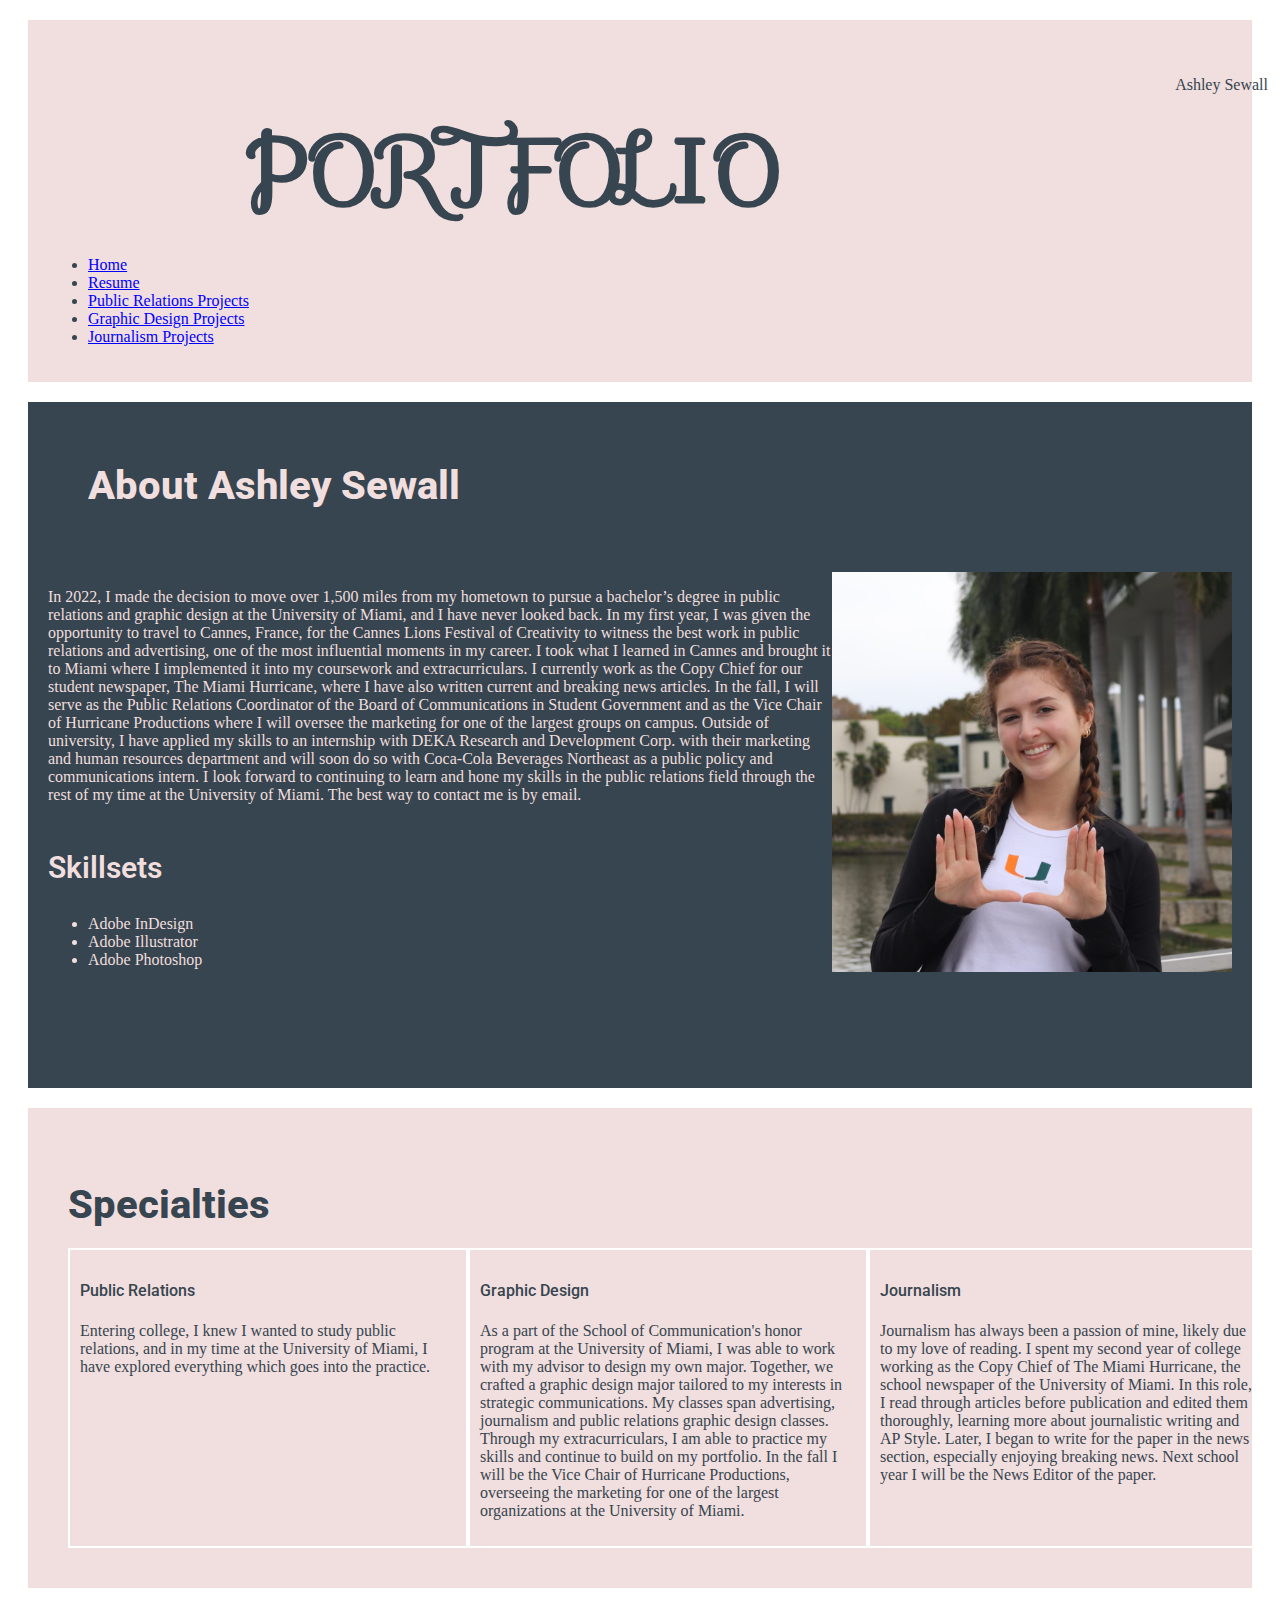
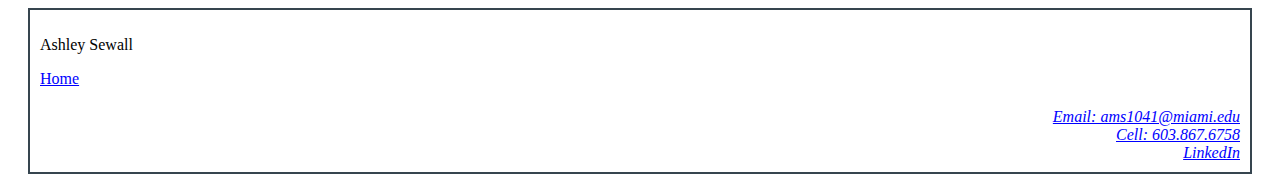
==== commit 51a035df: "responsive design!" ====
--- a/index.html
+++ b/index.html
@@ -6,8 +6,6 @@
         <meta name="viewport" content="width=device-width; initial-scale=1;"/>
         <link href="css/pstyle.css" media="screen" rel="stylesheet"/>
         <link href="css/mobile.css" media="screen" rel="stylesheet"/>
-        <link rel="stylesheet" href="https://fonts.googleapis.com/css?family=Sofia">
-        <link href="https://fonts.googleapis.com/css2?family=Roboto:ital,wght@0,100;0,300;0,400;0,500;0,700;0,900;1,100;1,300;1,400;1,500;1,700;1,900&display=swap" rel="stylesheet">
     </head>
 
     <body>
--- a/css/pstyle.css
+++ b/css/pstyle.css
@@ -1,3 +1,5 @@
+@import url(https://fonts.googleapis.com/css?family=Sofia);
+@import url(https://fonts.googleapis.com/css2?family=Roboto:ital,wght@0,100;0,300;0,400;0,500;0,700;0,900;1,100;1,300;1,400;1,500;1,700;1,900&display=swap);
 a:link{
     color: #0000ff;
 }
@@ -76,7 +78,7 @@
     display:grid;
     grid-template-columns:repeat(3,1fr);
     max-width:1280px;
-    grid-template-rows:repeat(3,1fr);
+    grid-template-rows:150px repeat(2,1fr);
     grid-template-areas:
         "heada heada heada"
         "body body pic"
--- a/css/mobile.css
+++ b/css/mobile.css
@@ -125,4 +125,89 @@
         padding:2px;
         text-align:left;
     }
+
+    /*resume css*/
+    #resume{
+        margin:5px auto;
+        width:400px;
+        height:auto;
+    }
+    /*journalism*/
+    #journalismport{
+        margin:5px;
+        display:grid;
+        grid-template-columns: 400px;
+        grid-template-areas:
+            "headj"
+            "navj"
+            "fulbright"
+            "gaza"
+            "sae"
+            "centennial";
+    }
+    
+    #headj{
+        grid-area: headj;
+        padding:5px;
+    }
+    
+    #navj{
+        grid-area:navj;
+        padding:5px;
+    }
+    
+    #fulbright{
+        grid-area:fulbright;
+        padding:5px;
+        border-top: 1px solid #36454f;
+        border-bottom: 1px solid #36454f;
+    }
+    
+    #gaza{
+        grid-area:gaza;
+        border-bottom: 1px solid #36454f;
+        padding:5px;
+    }
+    
+    #sae{
+        grid-area:sae;
+        border-bottom: 1px solid #36454f;
+        padding:5px;
+    }
+    #centennial{
+        grid-area:centennial;
+        border-bottom: 1px solid #36454f;
+        padding:5px;
+    }
+    
+    .explain{
+        padding:10px;
+    }
+    /*projects*/
+    #project{
+        display:grid;
+        margin:2px;
+        padding:5px;
+        grid-template-columns:400px;
+        max-width:400px;
+        grid-template-areas:
+            "name"
+            "explainer"
+            "content";
+    }
+    #projectname{
+        grid-area:name;
+        padding:5px;
+    }
+    #projectexp{
+        grid-area:explainer;
+    }
+    
+    #content{
+        grid-area:content;
+    }
+    .prj{
+        width:400px;
+        height:auto;
+    }
 }